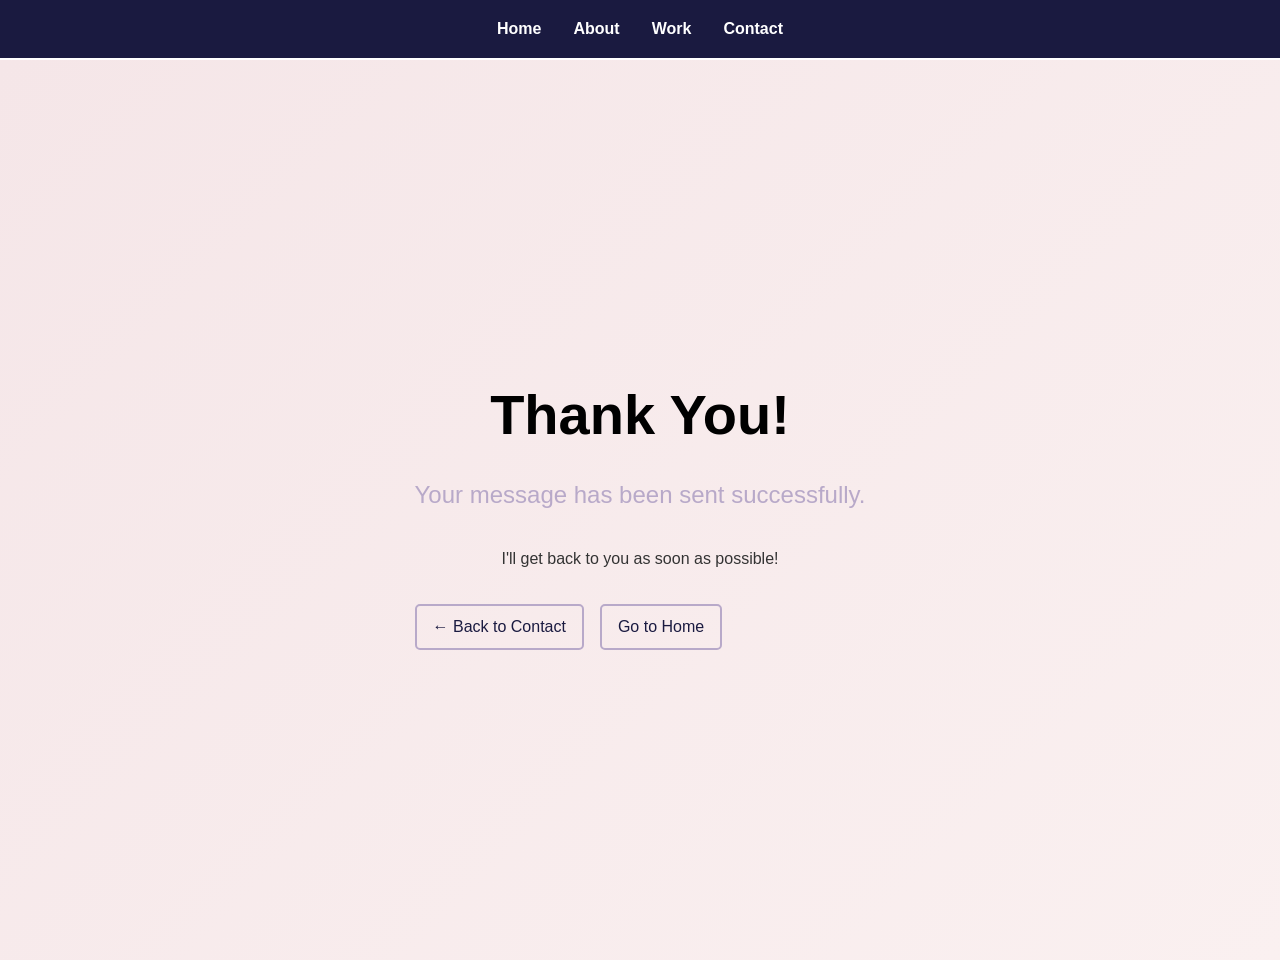
==== thank-you.html @ 1e298a8d "Add thank-you.html for message confirmation" ====
<!DOCTYPE html>
<html lang="en">
<head>
    <meta charset="UTF-8">
    <meta name="viewport" content="width=device-width, initial-scale=1.0">
    <title>Thank You - Noor Fatima</title>
    <link rel="stylesheet" href="style.css">
</head>
<body>
    <header class="site-header">
        <div class="container">
            <nav class="navbar">
                <ul class="nav-links">
                    <li><a href="index.html">Home</a></li>
                    <li><a href="index.html#about">About</a></li>
                    <li><a href="index.html#work">Work</a></li>
                    <li><a href="index.html#contact">Contact</a></li>
                </ul>
            </nav>
        </div>
    </header>
    
    <main>
        <section class="hero">
            <div class="container">
                <div class="hero-content">
                    <h1>Thank You! </h1>
                    <p class="subtitle">Your message has been sent successfully.</p>
                    <p>I'll get back to you as soon as possible!</p>
                    <div class="social-links" style="margin-top: 2rem;">
                        <a href="index.html#contact">← Back to Contact</a>
                        <a href="index.html">Go to Home</a>
                    </div>
                </div>
            </div>
        </section>
    </main>
</body>
</html>
---- style.css ----
/* CSS Reset */
*, *::before, *::after {
    box-sizing: border-box;
    margin: 0;
    padding: 0;
}

html {
    scroll-behavior: smooth;
}

body {
    font-family: 'Arial', sans-serif;
    line-height: 1.6;
    color: #333;
}

ul {
    list-style: none;
}

a {
    text-decoration: none;
}

img {
    max-width: 100%;
    display: block;
}

/* Container */
.container {
    max-width: 1200px;
    margin: 0 auto;
    padding: 0 20px;
}

/* Header & Navigation */
.site-header {
    background: #1a1a40;
    padding: 1rem 0;
    position: fixed;
    width: 100%;
    top: 0;
    z-index: 1000;
}

.logo h1 {
    color: #ffffff;
    font-size: 1.5rem;
    font-weight: bold;
}

.navbar {
    display: flex;
    justify-content: center;
}

.nav-links {
    display: flex;
    gap: 2rem;
}

.nav-links a {
    color: white;
    font-weight: bold;
    transition: color 0.3s;
}

.nav-links a:hover {
    color: #b8a9c9;
}

/* Hero Section */
.hero {
    min-height: 100vh;
    background: linear-gradient(135deg, #f5e6e8 0%, #faf0f0 100%);
    display: flex;
    align-items: center;
    justify-content: center;
    text-align: center;
    padding: 2rem;
    margin-top: 60px;
}

.hero-content h1 {
    font-size: 3.5rem;
    margin-bottom: 1rem;
    color: #000;
}

.subtitle {
    font-size: 1.5rem;
    color: #b8a9c9;
    margin-bottom: 2rem;
}

.hero-social {
    display: flex;
    flex-direction: column;
    gap: 1rem;
    align-items: center;
}

.social-links {
    display: flex;
    gap: 1rem;
}

.social-links a {
    color: #1a1a40;
    border: 2px solid #b8a9c9;
    padding: 0.5rem 1rem;
    border-radius: 5px;
    transition: all 0.3s;
}

.social-links a:hover {
    background: #b8a9c9;
    color: white;
}

/* About Section */
.about {
    padding: 5rem 2rem;
    background: white;
}

.about h2 {
    text-align: center;
    font-size: 2.5rem;
    margin-bottom: 3rem;
    color: #1a1a40;
}

.about-content {
    display: flex;
    gap: 3rem;
    align-items: center;
    max-width: 900px;
    margin: 0 auto;
}

.about-image {
    flex: 1;
    text-align: center;
}

.about-image img {
    width: 300px;
    height: 300px;
    border-radius: 50%;
    object-fit: cover;
    box-shadow: 0 4px 6px rgba(0,0,0,0.1);
    margin: 0 auto;
}

.about-text {
    flex: 2;
    font-size: 1.1rem;
    line-height: 1.8;
}

.about-text p {
    margin-bottom: 1rem;
}

/* Work Section */
.work {
    padding: 5rem 2rem;
    background: #f5e6e8;
    text-align: center;
}

.work h2 {
    font-size: 2.5rem;
    margin-bottom: 1rem;
    color: #1a1a40;
}

.work-intro {
    font-size: 1.2rem;
    margin-bottom: 3rem;
    color: #333;
}

/* Project Grid */
.projects-grid {
    display: grid;
    grid-template-columns: repeat(auto-fit, minmax(300px, 1fr));
    gap: 2rem;
    max-width: 1000px;
    margin: 0 auto;
}

/* Project Card */
.project-card {
    background: white;
    border-radius: 10px;
    overflow: hidden;
    box-shadow: 0 4px 15px rgba(0,0,0,0.1);
    transition: transform 0.3s ease;
    text-align: left;
}

.project-card:hover {
    transform: translateY(-10px);
}

.project-card img {
    width: 100%;
    height: 300px;
    object-fit: contain;
    background-color: #fce4ec;
}

.project-info {
    padding: 1.5rem;
}

.project-info h3 {
    color: #1a1a40;
    margin-bottom: 0.5rem;
}

.project-info p {
    color: #666;
    font-size: 0.95rem;
    margin-bottom: 1rem;
    line-height: 1.5;
}

.project-links {
    display: flex;
    gap: 1rem;
}

.project-links a {
    color: #b8a9c9;
    font-weight: bold;
    font-size: 0.9rem;
    transition: color 0.3s;
}

.project-links a:hover {
    color: #1a1a40;
}

/* Contact Section */
.contact {
    padding: 5rem 2rem;
    background: white;
}

.contact h2 {
    text-align: center;
    font-size: 2.5rem;
    margin-bottom: 1rem;
    color: #1a1a40;
}

.contact-intro {
    text-align: center;
    margin-bottom: 3rem;
    font-size: 1.2rem;
    color: #666;
}

.contact-content {
    display: flex;
    gap: 3rem;
    max-width: 1000px;
    margin: 0 auto;
    align-items: flex-start;
}

.contact-info {
    flex: 1;
    display: flex;
    flex-direction: column;
    gap: 2rem;
}

.contact-item h3 {
    color: #1a1a40;
    margin-bottom: 0.5rem;
    font-size: 1.1rem;
}

.contact-item p,
.contact-item a {
    color: #666;
    font-size: 1rem;
}

.contact-item a {
    color: #b8a9c9;
    transition: color 0.3s;
}

.contact-item a:hover {
    color: #1a1a40;
}

.contact-form {
    flex: 2;
    display: flex;
    flex-direction: column;
    gap: 1.5rem;
}

.form-group {
    display: flex;
    flex-direction: column;
}

.form-group label {
    margin-bottom: 0.5rem;
    font-weight: bold;
    color: #1a1a40;
}

.form-group input,
.form-group textarea {
    padding: 0.75rem;
    border: 2px solid #e0e0e0;
    border-radius: 8px;
    font-size: 1rem;
    transition: border-color 0.3s;
}

.form-group input:focus,
.form-group textarea:focus {
    outline: none;
    border-color: #b8a9c9;
}

.form-group textarea {
    resize: vertical;
    font-family: inherit;
}

.contact-form button {
    padding: 1rem 2rem;
    background: #b8a9c9;
    color: white;
    border: none;
    border-radius: 8px;
    font-size: 1rem;
    font-weight: bold;
    cursor: pointer;
    transition: background 0.3s, transform 0.2s;
}

.contact-form button:hover {
    background: #9b8fb8;
    transform: translateY(-2px);
}

/* Footer */
.footer {
    background: #1a1a40;
    color: white;
    text-align: center;
    padding: 2rem;
}

/* Responsive Design */
@media (max-width: 768px) {
    .hero-content h1 {
        font-size: 2rem;
    }
    
    .subtitle {
        font-size: 1.2rem;
    }
    
    .about-content {
        flex-direction: column;
    }
    
    .nav-links {
        gap: 1rem;
    }
    
    .contact-content {
        flex-direction: column;
    }
}

@media (max-width: 480px) {
    .nav-links {
        flex-direction: column;
        gap: 0.5rem;
    }
    
    .hero-content h1 {
        font-size: 1.5rem;
    }
    
    .projects-grid {
        grid-template-columns: 1fr;
    }
}
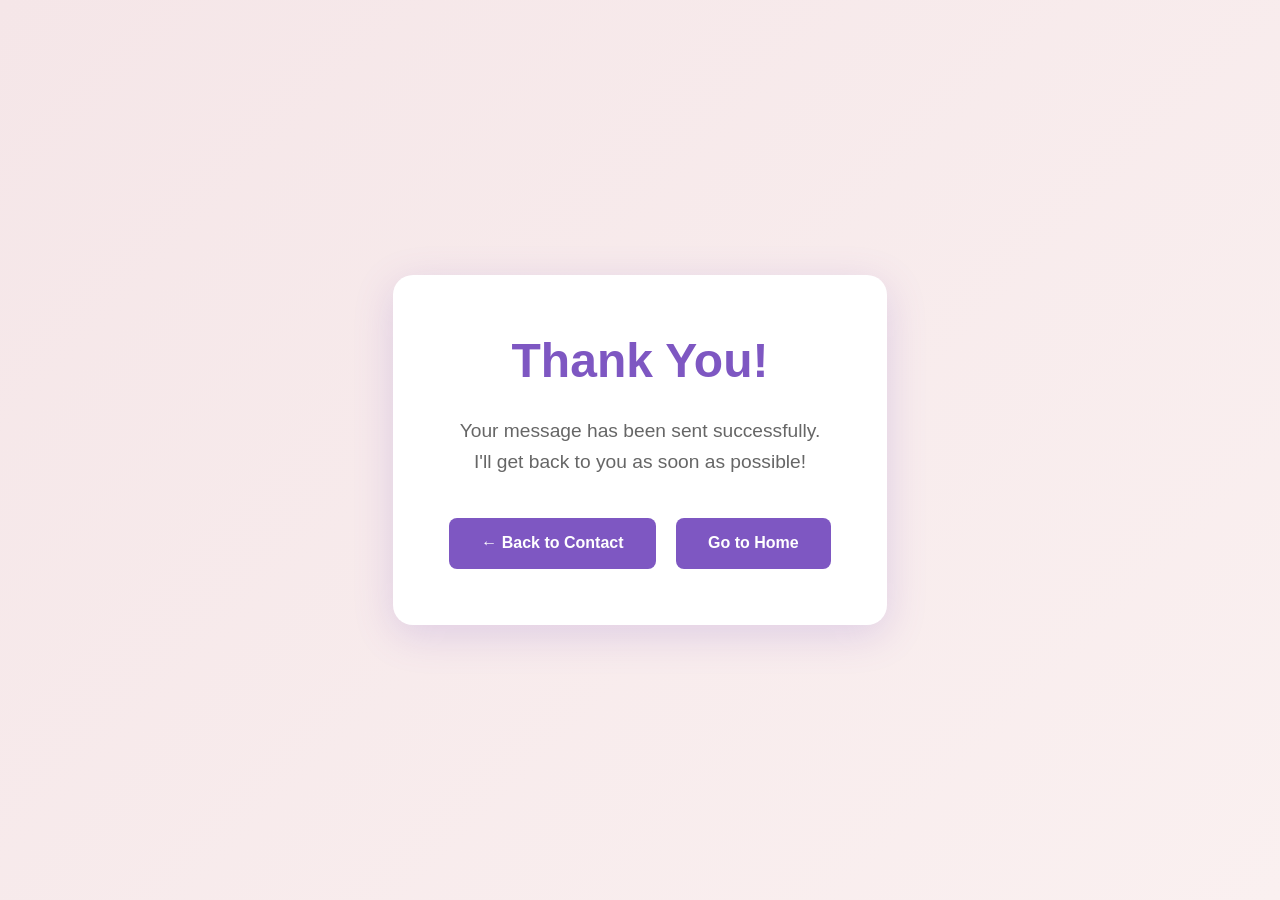
==== commit 3cdd6135: "Update thank-you.html" ====
--- a/thank-you.html
+++ b/thank-you.html
@@ -5,35 +5,64 @@
     <meta name="viewport" content="width=device-width, initial-scale=1.0">
     <title>Thank You - Noor Fatima</title>
     <link rel="stylesheet" href="style.css">
+    <style>
+        /* Special Thank You Page Styles */
+        .thank-you-container {
+            min-height: 100vh;
+            display: flex;
+            align-items: center;
+            justify-content: center;
+            background: linear-gradient(135deg, #f5e6e8 0%, #faf0f0 100%);
+            text-align: center;
+            padding: 2rem;
+        }
+        
+        .thank-you-box {
+            background: white;
+            padding: 3rem;
+            border-radius: 20px;
+            box-shadow: 0 10px 40px rgba(126, 87, 194, 0.2);
+            max-width: 600px;
+        }
+        
+        .thank-you-box h1 {
+            color: #7e57c2;
+            font-size: 3rem;
+            margin-bottom: 1rem;
+        }
+        
+        .thank-you-box p {
+            color: #666;
+            font-size: 1.2rem;
+            margin-bottom: 2rem;
+        }
+        
+        .thank-you-box a {
+            display: inline-block;
+            margin: 0.5rem;
+            padding: 0.8rem 2rem;
+            background: #7e57c2;
+            color: white;
+            text-decoration: none;
+            border-radius: 8px;
+            font-weight: bold;
+            transition: all 0.3s;
+        }
+        
+        .thank-you-box a:hover {
+            background: #5e3a8c;
+            transform: translateY(-2px);
+        }
+    </style>
 </head>
 <body>
-    <header class="site-header">
-        <div class="container">
-            <nav class="navbar">
-                <ul class="nav-links">
-                    <li><a href="index.html">Home</a></li>
-                    <li><a href="index.html#about">About</a></li>
-                    <li><a href="index.html#work">Work</a></li>
-                    <li><a href="index.html#contact">Contact</a></li>
-                </ul>
-            </nav>
+    <div class="thank-you-container">
+        <div class="thank-you-box">
+            <h1>Thank You! </h1>
+            <p>Your message has been sent successfully.<br>I'll get back to you as soon as possible!</p>
+            <a href="index.html#contact">← Back to Contact</a>
+            <a href="index.html">Go to Home</a>
         </div>
-    </header>
-    
-    <main>
-        <section class="hero">
-            <div class="container">
-                <div class="hero-content">
-                    <h1>Thank You! </h1>
-                    <p class="subtitle">Your message has been sent successfully.</p>
-                    <p>I'll get back to you as soon as possible!</p>
-                    <div class="social-links" style="margin-top: 2rem;">
-                        <a href="index.html#contact">← Back to Contact</a>
-                        <a href="index.html">Go to Home</a>
-                    </div>
-                </div>
-            </div>
-        </section>
-    </main>
+    </div>
 </body>
 </html>
--- a/style.css
+++ b/style.css
@@ -35,20 +35,22 @@
     padding: 0 20px;
 }
 
-/* Header & Navigation */
+/* Header & Navigation (Updated to Purple Tech Vibe) */
 .site-header {
-    background: #1a1a40;
+    background: #7e57c2; /* Modern Purple instead of Navy Blue */
     padding: 1rem 0;
     position: fixed;
     width: 100%;
     top: 0;
     z-index: 1000;
+    box-shadow: 0 4px 15px rgba(126, 87, 194, 0.3); /* Soft purple shadow */
 }
 
 .logo h1 {
     color: #ffffff;
     font-size: 1.5rem;
     font-weight: bold;
+    letter-spacing: 1px;
 }
 
 .navbar {
@@ -64,35 +66,106 @@
 .nav-links a {
     color: white;
     font-weight: bold;
-    transition: color 0.3s;
+    transition: all 0.3s;
+    position: relative;
+}
+
+/* Cool underline effect for links */
+.nav-links a::after {
+    content: '';
+    position: absolute;
+    width: 0;
+    height: 2px;
+    bottom: -5px;
+    left: 0;
+    background-color: #f5e6e8;
+    transition: width 0.3s;
+}
+
+.nav-links a:hover::after {
+    width: 100%;
 }
 
 .nav-links a:hover {
-    color: #b8a9c9;
-}
-
+    color: #f5e6e8;
+}
 /* Hero Section */
 .hero {
     min-height: 100vh;
-    background: linear-gradient(135deg, #f5e6e8 0%, #faf0f0 100%);
+    background-color: #fdf2f8; /* Very light pink base */
+    /* Subtle tech grid background */
+    background-image: 
+        linear-gradient(rgba(184, 169, 201, 0.1) 1px, transparent 1px),
+        linear-gradient(90deg, rgba(184, 169, 201, 0.1) 1px, transparent 1px);
+    background-size: 40px 40px;
     display: flex;
     align-items: center;
     justify-content: center;
     text-align: center;
     padding: 2rem;
     margin-top: 60px;
+    position: relative;
+    overflow: hidden; /* Keeps floating shapes inside */
+}
+
+/* Floating Code Brackets (Left Side) */
+.hero::before {
+    content: '{ }';
+    position: absolute;
+    top: 25%;
+    left: 10%;
+    font-size: 5rem;
+    color: rgba(126, 87, 194, 0.15); /* Faint purple */
+    font-family: 'Courier New', Courier, monospace;
+    font-weight: bold;
+    transform: rotate(-15deg);
+    animation: float 6s ease-in-out infinite;
+}
+
+/* Floating Code Tags (Right Side) */
+.hero::after {
+    content: '</>';
+    position: absolute;
+    bottom: 25%;
+    right: 10%;
+    font-size: 5rem;
+    color: rgba(126, 87, 194, 0.15);
+    font-family: 'Courier New', Courier, monospace;
+    font-weight: bold;
+    transform: rotate(15deg);
+    animation: float 6s ease-in-out infinite reverse;
+}
+
+/* Simple animation to make them float gently */
+@keyframes float {
+    0% { transform: translateY(0px) rotate(-15deg); }
+    50% { transform: translateY(-20px) rotate(-15deg); }
+    100% { transform: translateY(0px) rotate(-15deg); }
+}
+
+.hero-content {
+    position: relative;
+    z-index: 10; /* Keeps text above the floating shapes */
+    background: rgba(255, 255, 255, 0.8); /* Slight white box behind text like your image */
+    padding: 3rem;
+    border-radius: 20px;
+    box-shadow: 0 10px 30px rgba(126, 87, 194, 0.1);
+    backdrop-filter: blur(5px);
 }
 
 .hero-content h1 {
     font-size: 3.5rem;
     margin-bottom: 1rem;
-    color: #000;
+    color: #4a2c6b; /* Dark purple text */
+    font-weight: 800;
 }
 
 .subtitle {
     font-size: 1.5rem;
-    color: #b8a9c9;
+    color: #7e57c2; /* Purple subtitle */
     margin-bottom: 2rem;
+    font-weight: 600;
+    letter-spacing: 2px;
 }
 
 .hero-social {
@@ -108,16 +181,20 @@
 }
 
 .social-links a {
-    color: #1a1a40;
-    border: 2px solid #b8a9c9;
-    padding: 0.5rem 1rem;
-    border-radius: 5px;
+    color: #7e57c2;
+    border: 2px solid #7e57c2;
+    padding: 0.8rem 1.5rem;
+    border-radius: 8px;
+    font-weight: bold;
     transition: all 0.3s;
+    background: white;
 }
 
 .social-links a:hover {
-    background: #b8a9c9;
+    background: #7e57c2;
     color: white;
+    transform: translateY(-3px);
+    box-shadow: 0 5px 15px rgba(126, 87, 194, 0.4);
 }
 
 /* About Section */
